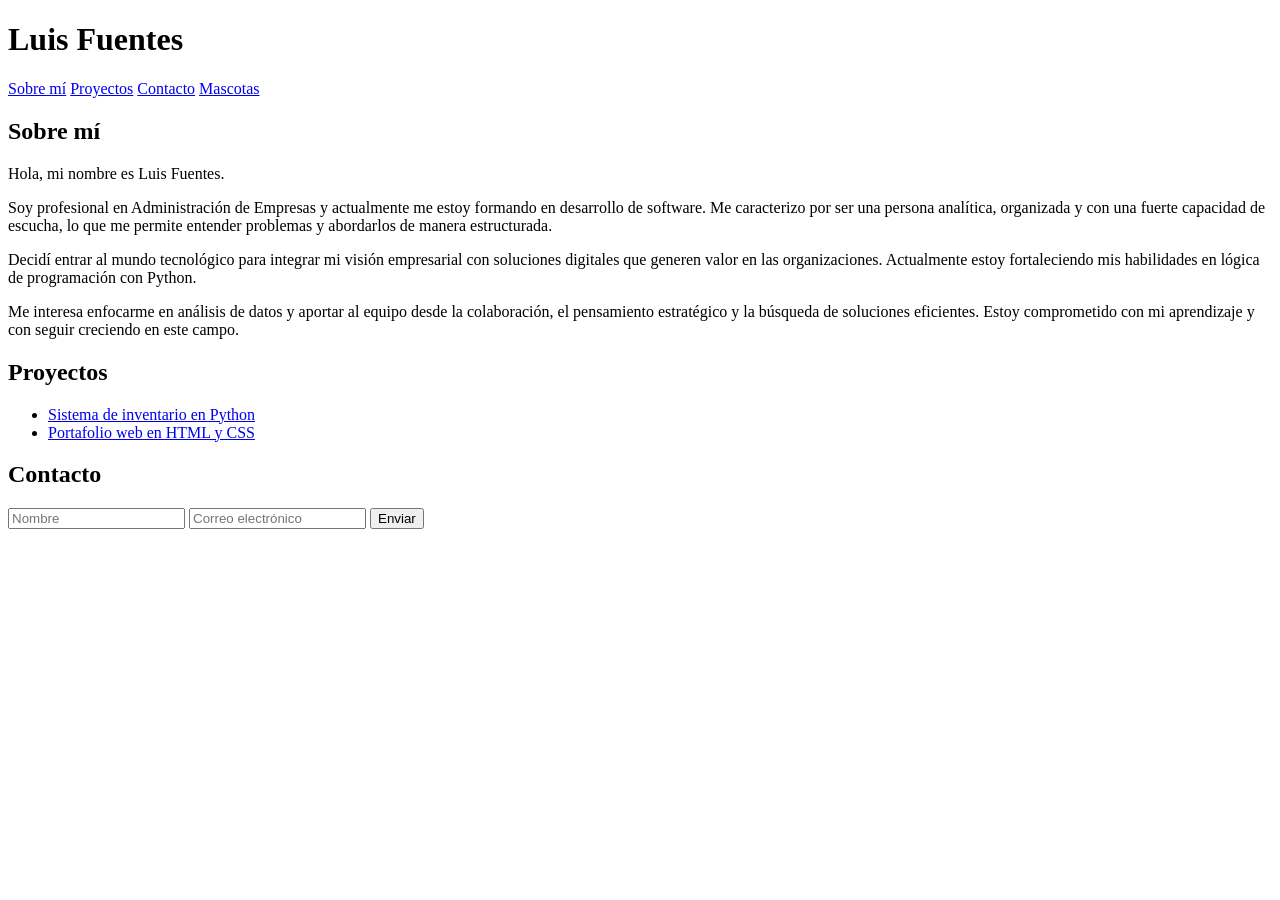
==== index.html @ 6bc3acf8 "code" ====
<!DOCTYPE html>
<html lang="es">
<head>
    <meta charset="UTF-8">
    <title>Portafolio de Luis Fuentes</title>
    <link rel="stylesheet" href="styles.css">
</head>
<body>

<header>
    <h1>Luis Fuentes</h1>
    <nav>
        <a href="#sobre-mi">Sobre mí</a>
        <a href="#proyectos">Proyectos</a>
        <a href="#contacto">Contacto</a>
        <a href="mascotas.html" target="_blank">Mascotas</a>
    </nav>
</header>

<section id="sobre-mi">
    <h2>Sobre mí</h2>
    <p>Hola, mi nombre es Luis Fuentes.</p>

    <p>
        Soy profesional en Administración de Empresas y actualmente me estoy formando en desarrollo de software. 
        Me caracterizo por ser una persona analítica, organizada y con una fuerte capacidad de escucha, lo que me 
        permite entender problemas y abordarlos de manera estructurada.
    </p>

    <p>
        Decidí entrar al mundo tecnológico para integrar mi visión empresarial con soluciones digitales que generen 
        valor en las organizaciones. Actualmente estoy fortaleciendo mis habilidades en lógica de programación con Python.
    </p>

    <p>
        Me interesa enfocarme en análisis de datos y aportar al equipo desde la colaboración, el pensamiento estratégico 
        y la búsqueda de soluciones eficientes. Estoy comprometido con mi aprendizaje y con seguir creciendo en este campo.
    </p>
</section>

<section id="proyectos">
    <h2>Proyectos</h2>
    <ul>
        <li><a href="#">Sistema de inventario en Python</a></li>
        <li><a href="#">Portafolio web en HTML y CSS</a></li>
    </ul>
</section>

<section id="contacto">
    <h2>Contacto</h2>
    <form>
        <input type="text" placeholder="Nombre" required>
        <input type="email" placeholder="Correo electrónico" required>
        <button type="submit">Enviar</button>
    </form>
</section>

</body>
</html>
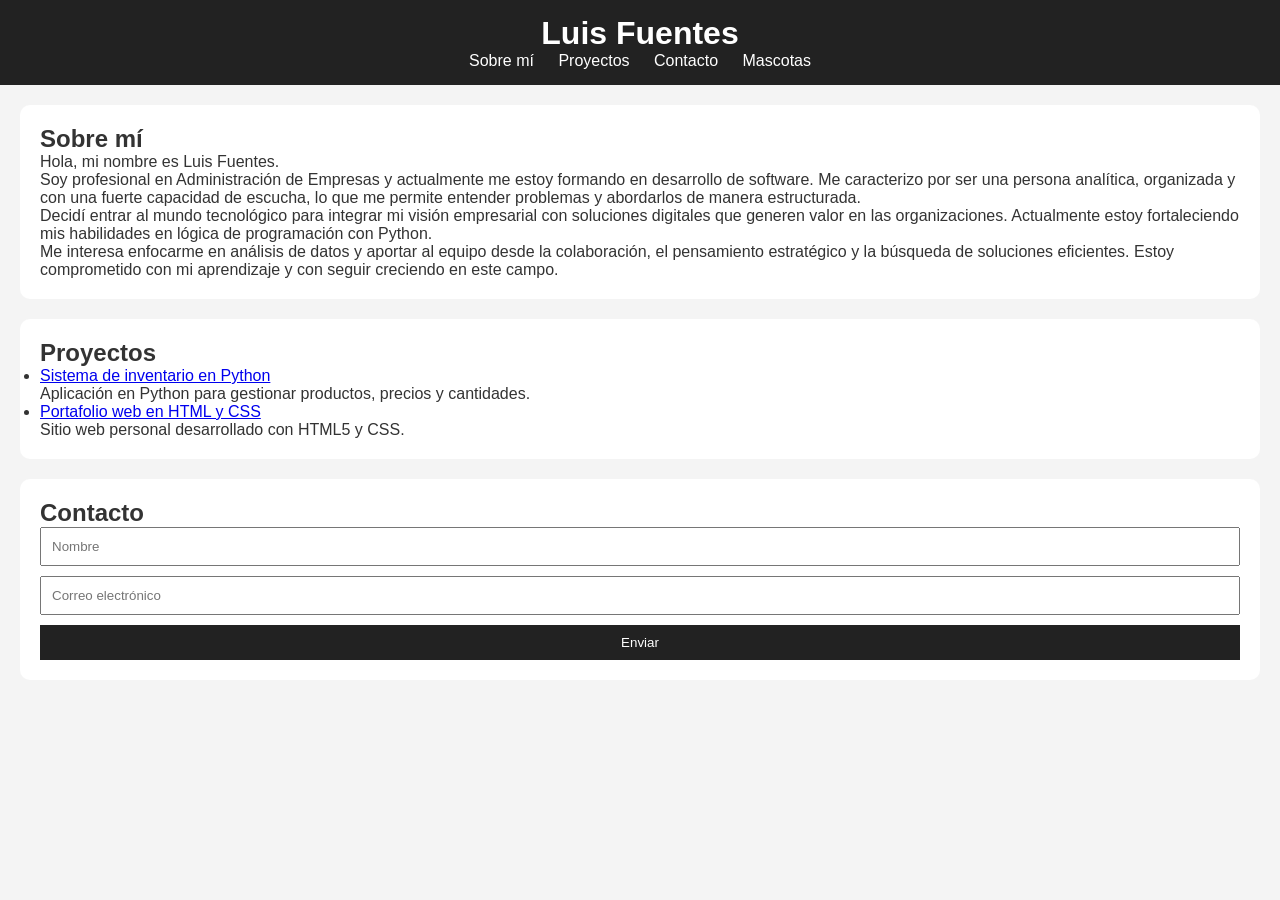
==== commit e2749372: "code" ====
--- a/index.html
+++ b/index.html
@@ -2,6 +2,7 @@
 <html lang="es">
 <head>
     <meta charset="UTF-8">
+    <meta name="viewport" content="width=device-width, initial-scale=1.0">
     <title>Portafolio de Luis Fuentes</title>
     <link rel="stylesheet" href="styles.css">
 </head>
@@ -16,6 +17,8 @@
         <a href="mascotas.html" target="_blank">Mascotas</a>
     </nav>
 </header>
+
+<main>
 
 <section id="sobre-mi">
     <h2>Sobre mí</h2>
@@ -41,8 +44,21 @@
 <section id="proyectos">
     <h2>Proyectos</h2>
     <ul>
-        <li><a href="#">Sistema de inventario en Python</a></li>
-        <li><a href="#">Portafolio web en HTML y CSS</a></li>
+
+        <li>
+            <a href="https://github.com/langel280311-byte/inventario" target="_blank">
+                Sistema de inventario en Python
+            </a>
+            <p>Aplicación en Python para gestionar productos, precios y cantidades.</p>
+        </li>
+
+        <li>
+            <a href="https://github.com/langel280311-byte/Portafolio" target="_blank">
+                Portafolio web en HTML y CSS
+            </a>
+            <p>Sitio web personal desarrollado con HTML5 y CSS.</p>
+        </li>
+
     </ul>
 </section>
 
@@ -55,5 +71,7 @@
     </form>
 </section>
 
+</main>
+
 </body>
 </html>
--- a/styles.css
+++ b/styles.css
@@ -0,0 +1,65 @@
+
+* {
+    margin: 0;
+    padding: 0;
+    box-sizing: border-box;
+}
+
+body {
+    font-family: Arial, sans-serif;
+    background-color: #f4f4f4;
+    color: #333;
+}
+
+header {
+    background-color: #222;
+    color: white;
+    padding: 15px;
+    text-align: center;
+}
+
+nav a {
+    color: white;
+    margin: 0 10px;
+    text-decoration: none;
+    text-align: justify;
+}
+
+nav a:hover {
+    color: #00bcd4;
+}
+
+section {
+    padding: 20px;
+    margin: 20px;
+    background: white;
+    border-radius: 10px;
+}
+
+img {
+    width: 300px;
+    border-radius: 10px;
+    margin-top: 10px;
+    box-shadow: 0 4px 8px rgba(0,0,0,0.2);
+}
+
+form {
+    display: flex;
+    flex-direction: column;
+    gap: 10px;
+}
+
+input, button {
+    padding: 10px;
+}
+
+button {
+    background-color: #222;
+    color: white;
+    border: none;
+    cursor: pointer;
+}
+
+button:hover {
+    background-color: #00bcd4;
+}
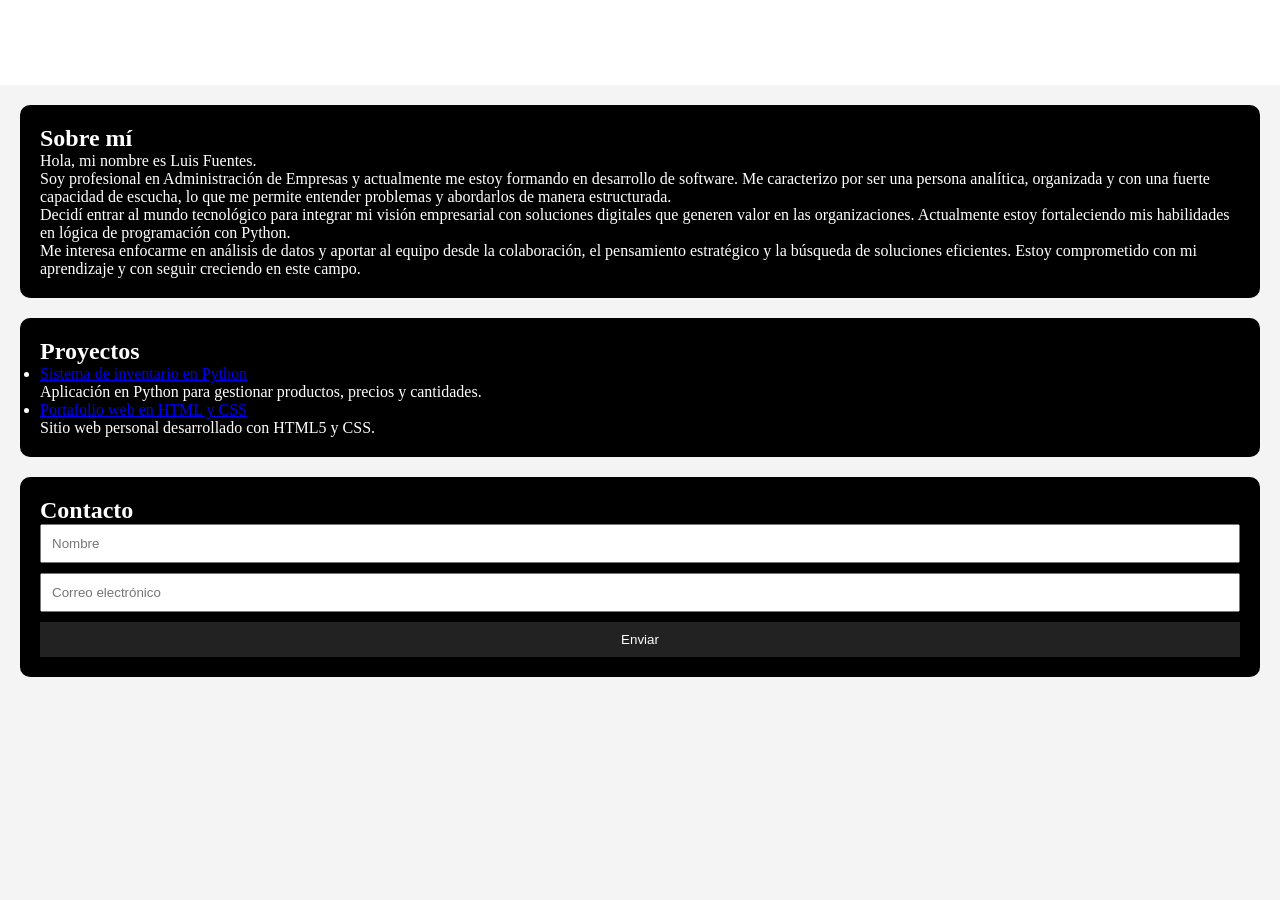
==== commit 34e659c6: "code" ====
--- a/index.html
+++ b/index.html
@@ -1,4 +1,4 @@
-<!DOCTYPE html>
+    <!DOCTYPE html>
 <html lang="es">
 <head>
     <meta charset="UTF-8">
--- a/styles.css
+++ b/styles.css
@@ -5,14 +5,12 @@
     box-sizing: border-box;
 }
 
-body {
-    font-family: Arial, sans-serif;
-    background-color: #f4f4f4;
-    color: #333;
+body{
+    background: #f4f4f4;
 }
 
 header {
-    background-color: #222;
+    background-color: #ffffff;
     color: white;
     padding: 15px;
     text-align: center;
@@ -32,15 +30,17 @@
 section {
     padding: 20px;
     margin: 20px;
-    background: white;
-    border-radius: 10px;
+    background-color: black;
+    border-radius: 10px;   
+    color:white; 
 }
 
-img {
+section img  {
     width: 300px;
     border-radius: 10px;
     margin-top: 10px;
     box-shadow: 0 4px 8px rgba(0,0,0,0.2);
+
 }
 
 form {
@@ -62,4 +62,13 @@
 
 button:hover {
     background-color: #00bcd4;
-}+}
+
+.list {
+    padding: 20px;
+    margin: 20px;
+    border-radius: 10px;
+    text-align: center;
+    background-color: #f4f4f4;
+}
+    
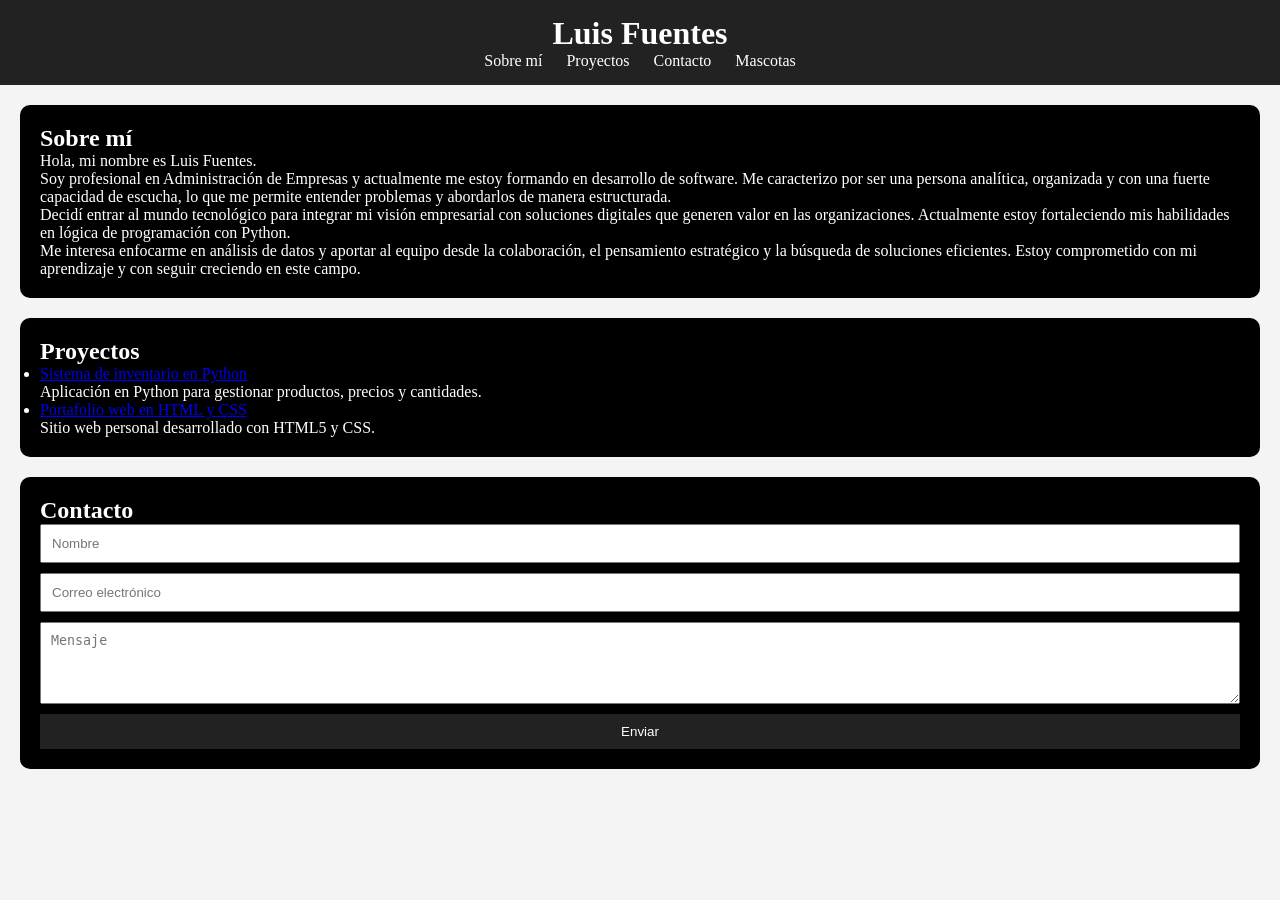
==== commit f497193f: "code" ====
--- a/index.html
+++ b/index.html
@@ -1,4 +1,4 @@
-    <!DOCTYPE html>
+  <!DOCTYPE html>
 <html lang="es">
 <head>
     <meta charset="UTF-8">
@@ -23,42 +23,26 @@
 <section id="sobre-mi">
     <h2>Sobre mí</h2>
     <p>Hola, mi nombre es Luis Fuentes.</p>
-
-    <p>
-        Soy profesional en Administración de Empresas y actualmente me estoy formando en desarrollo de software. 
-        Me caracterizo por ser una persona analítica, organizada y con una fuerte capacidad de escucha, lo que me 
-        permite entender problemas y abordarlos de manera estructurada.
-    </p>
-
-    <p>
-        Decidí entrar al mundo tecnológico para integrar mi visión empresarial con soluciones digitales que generen 
-        valor en las organizaciones. Actualmente estoy fortaleciendo mis habilidades en lógica de programación con Python.
-    </p>
-
-    <p>
-        Me interesa enfocarme en análisis de datos y aportar al equipo desde la colaboración, el pensamiento estratégico 
-        y la búsqueda de soluciones eficientes. Estoy comprometido con mi aprendizaje y con seguir creciendo en este campo.
-    </p>
+    <p>Soy profesional en Administración de Empresas y actualmente me estoy formando en desarrollo de software. Me caracterizo por ser una persona analítica, organizada y con una fuerte capacidad de escucha, lo que me permite entender problemas y abordarlos de manera estructurada.</p>
+    <p>Decidí entrar al mundo tecnológico para integrar mi visión empresarial con soluciones digitales que generen valor en las organizaciones. Actualmente estoy fortaleciendo mis habilidades en lógica de programación con Python.</p>
+    <p>Me interesa enfocarme en análisis de datos y aportar al equipo desde la colaboración, el pensamiento estratégico y la búsqueda de soluciones eficientes. Estoy comprometido con mi aprendizaje y con seguir creciendo en este campo.</p>
 </section>
 
 <section id="proyectos">
     <h2>Proyectos</h2>
     <ul>
-
         <li>
             <a href="https://github.com/langel280311-byte/inventario" target="_blank">
                 Sistema de inventario en Python
             </a>
             <p>Aplicación en Python para gestionar productos, precios y cantidades.</p>
         </li>
-
         <li>
             <a href="https://github.com/langel280311-byte/Portafolio" target="_blank">
                 Portafolio web en HTML y CSS
             </a>
             <p>Sitio web personal desarrollado con HTML5 y CSS.</p>
         </li>
-
     </ul>
 </section>
 
@@ -67,6 +51,7 @@
     <form>
         <input type="text" placeholder="Nombre" required>
         <input type="email" placeholder="Correo electrónico" required>
+        <textarea placeholder="Mensaje" rows="4" required></textarea>
         <button type="submit">Enviar</button>
     </form>
 </section>
--- a/styles.css
+++ b/styles.css
@@ -1,16 +1,16 @@
-
 * {
     margin: 0;
     padding: 0;
     box-sizing: border-box;
 }
 
-body{
+body {
     background: #f4f4f4;
+    color: #222;
 }
 
 header {
-    background-color: #ffffff;
+    background-color: #222;
     color: white;
     padding: 15px;
     text-align: center;
@@ -20,7 +20,6 @@
     color: white;
     margin: 0 10px;
     text-decoration: none;
-    text-align: justify;
 }
 
 nav a:hover {
@@ -31,16 +30,15 @@
     padding: 20px;
     margin: 20px;
     background-color: black;
-    border-radius: 10px;   
-    color:white; 
+    border-radius: 10px;
+    color: white;
 }
 
-section img  {
+section img {
     width: 300px;
     border-radius: 10px;
     margin-top: 10px;
     box-shadow: 0 4px 8px rgba(0,0,0,0.2);
-
 }
 
 form {
@@ -49,8 +47,12 @@
     gap: 10px;
 }
 
-input, button {
+input, textarea, button {
     padding: 10px;
+}
+
+textarea {
+    resize: vertical;
 }
 
 button {
@@ -65,10 +67,17 @@
 }
 
 .list {
+    display: flex;
+    flex-wrap: wrap;
+    gap: 20px;
+    justify-content: center;
     padding: 20px;
     margin: 20px;
     border-radius: 10px;
+    background-color: #f4f4f4;
+    color: #222;
+}
+
+.list article {
     text-align: center;
-    background-color: #f4f4f4;
-}
-    +}
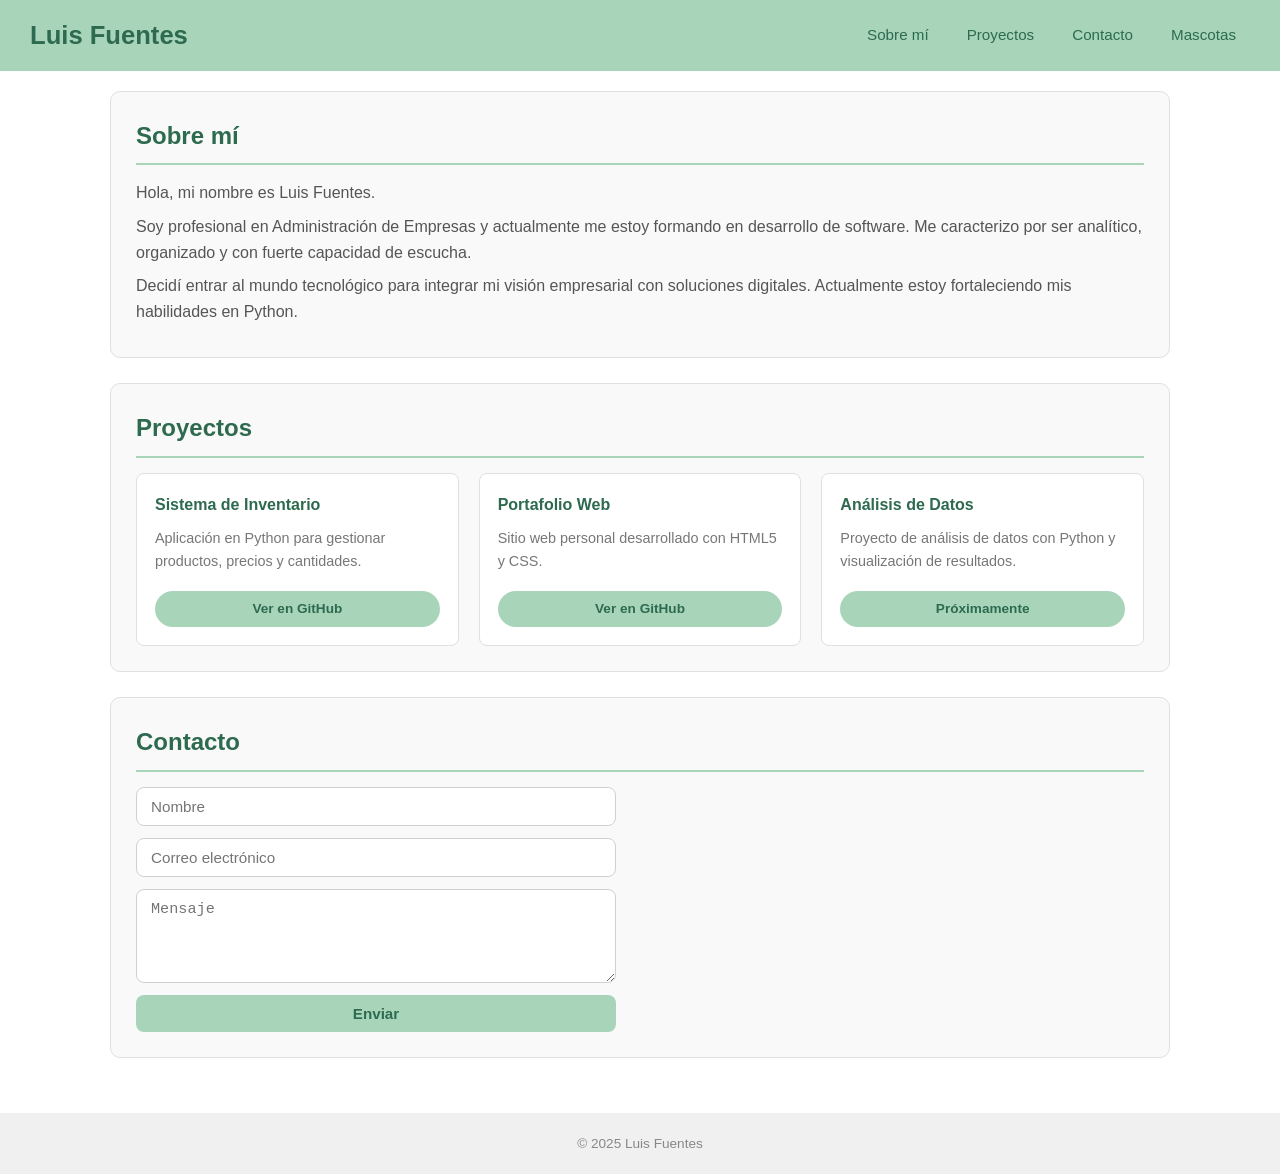
==== commit 735b9606: "semana 2" ====
--- a/index.html
+++ b/index.html
@@ -1,4 +1,4 @@
-  <!DOCTYPE html>
+ <!DOCTYPE html>
 <html lang="es">
 <head>
     <meta charset="UTF-8">
@@ -8,7 +8,8 @@
 </head>
 <body>
 
-<header>
+<!-- HEADER con Flexbox -->
+<header class="header">
     <h1>Luis Fuentes</h1>
     <nav>
         <a href="#sobre-mi">Sobre mí</a>
@@ -20,43 +21,56 @@
 
 <main>
 
-<section id="sobre-mi">
-    <h2>Sobre mí</h2>
-    <p>Hola, mi nombre es Luis Fuentes.</p>
-    <p>Soy profesional en Administración de Empresas y actualmente me estoy formando en desarrollo de software. Me caracterizo por ser una persona analítica, organizada y con una fuerte capacidad de escucha, lo que me permite entender problemas y abordarlos de manera estructurada.</p>
-    <p>Decidí entrar al mundo tecnológico para integrar mi visión empresarial con soluciones digitales que generen valor en las organizaciones. Actualmente estoy fortaleciendo mis habilidades en lógica de programación con Python.</p>
-    <p>Me interesa enfocarme en análisis de datos y aportar al equipo desde la colaboración, el pensamiento estratégico y la búsqueda de soluciones eficientes. Estoy comprometido con mi aprendizaje y con seguir creciendo en este campo.</p>
-</section>
+    <!-- SOBRE MÍ -->
+    <section id="sobre-mi" class="section">
+        <h2>Sobre mí</h2>
+        <p>Hola, mi nombre es Luis Fuentes.</p>
+        <p>Soy profesional en Administración de Empresas y actualmente me estoy formando en desarrollo de software. Me caracterizo por ser analítico, organizado y con fuerte capacidad de escucha.</p>
+        <p>Decidí entrar al mundo tecnológico para integrar mi visión empresarial con soluciones digitales. Actualmente estoy fortaleciendo mis habilidades en Python.</p>
+    </section>
 
-<section id="proyectos">
-    <h2>Proyectos</h2>
-    <ul>
-        <li>
-            <a href="https://github.com/langel280311-byte/inventario" target="_blank">
-                Sistema de inventario en Python
-            </a>
-            <p>Aplicación en Python para gestionar productos, precios y cantidades.</p>
-        </li>
-        <li>
-            <a href="https://github.com/langel280311-byte/Portafolio" target="_blank">
-                Portafolio web en HTML y CSS
-            </a>
-            <p>Sitio web personal desarrollado con HTML5 y CSS.</p>
-        </li>
-    </ul>
-</section>
+    <!-- PROYECTOS con Grid -->
+    <section id="proyectos" class="section">
+        <h2>Proyectos</h2>
+        <div class="proyectos-grid">
 
-<section id="contacto">
-    <h2>Contacto</h2>
-    <form>
-        <input type="text" placeholder="Nombre" required>
-        <input type="email" placeholder="Correo electrónico" required>
-        <textarea placeholder="Mensaje" rows="4" required></textarea>
-        <button type="submit">Enviar</button>
-    </form>
-</section>
+            <article class="card">
+                <h3>Sistema de Inventario</h3>
+                <p>Aplicación en Python para gestionar productos, precios y cantidades.</p>
+                <a href="https://github.com/langel280311-byte/inventario" target="_blank" class="btn">Ver en GitHub</a>
+            </article>
+
+            <article class="card">
+                <h3>Portafolio Web</h3>
+                <p>Sitio web personal desarrollado con HTML5 y CSS.</p>
+                <a href="https://github.com/langel280311-byte/Portafolio" target="_blank" class="btn">Ver en GitHub</a>
+            </article>
+
+            <article class="card">
+                <h3>Análisis de Datos</h3>
+                <p>Proyecto de análisis de datos con Python y visualización de resultados.</p>
+                <a href="#" class="btn">Próximamente</a>
+            </article>
+
+        </div>
+    </section>
+
+    <!-- CONTACTO -->
+    <section id="contacto" class="section">
+        <h2>Contacto</h2>
+        <form>
+            <input type="text" placeholder="Nombre" required>
+            <input type="email" placeholder="Correo electrónico" required>
+            <textarea placeholder="Mensaje" rows="4" required></textarea>
+            <button type="submit">Enviar</button>
+        </form>
+    </section>
 
 </main>
 
+<footer>
+    <p>© 2025 Luis Fuentes</p>
+</footer>
+
 </body>
 </html>
--- a/styles.css
+++ b/styles.css
@@ -1,3 +1,9 @@
+/* ============================================================
+   styles.css — Portafolio de Luis Fuentes (Semana 2)
+   Colores: verde menta en header, fondo blanco, detalles gris claro
+   ============================================================ */
+
+/* ===== RESET ===== */
 * {
     margin: 0;
     padding: 0;
@@ -5,50 +11,171 @@
 }
 
 body {
-    background: #f4f4f4;
-    color: #222;
-}
-
-header {
-    background-color: #222;
-    color: white;
-    padding: 15px;
-    text-align: center;
-}
-
-nav a {
-    color: white;
-    margin: 0 10px;
+    background-color: #ffffff;
+    color: #333;
+    font-family: 'Segoe UI', Tahoma, Geneva, Verdana, sans-serif;
+    line-height: 1.6;
+}
+
+/* ============================================================
+   TASK 2 — HEADER CON FLEXBOX
+   ============================================================ */
+
+.header {
+    background-color: #a8d5ba; /* verde menta */
+    padding: 15px 30px;
+
+    /* Flexbox: título a la izquierda, nav a la derecha */
+    display: flex;
+    justify-content: space-between;
+    align-items: center;
+    flex-wrap: wrap;
+    gap: 10px;
+}
+
+.header h1 {
+    color: #2d6a4f;
+    font-size: 1.6rem;
+}
+
+/* Nav también usa Flexbox para distribuir los enlaces */
+.header nav {
+    display: flex;
+    justify-content: center;
+    align-items: center;
+    gap: 10px;
+    flex-wrap: wrap;
+}
+
+.header nav a {
+    color: #2d6a4f;
     text-decoration: none;
-}
-
-nav a:hover {
-    color: #00bcd4;
-}
-
-section {
+    padding: 6px 14px;
+    border-radius: 20px;
+    font-size: 0.95rem;
+    transition: background-color 0.2s;
+}
+
+.header nav a:hover {
+    background-color: #d8f0e4;
+}
+
+/* ============================================================
+   SECCIONES
+   ============================================================ */
+
+main {
+    max-width: 1100px;
+    margin: 0 auto;
     padding: 20px;
-    margin: 20px;
-    background-color: black;
+}
+
+.section {
+    background-color: #f9f9f9; /* gris muy claro */
+    border: 1px solid #e0e0e0; /* borde gris claro */
     border-radius: 10px;
-    color: white;
-}
-
-section img {
-    width: 300px;
-    border-radius: 10px;
+    padding: 25px;
+    margin-bottom: 25px;
+}
+
+.section h2 {
+    font-size: 1.5rem;
+    color: #2d6a4f;
+    margin-bottom: 15px;
+    padding-bottom: 8px;
+    border-bottom: 2px solid #a8d5ba; /* línea verde menta */
+}
+
+.section p {
+    color: #555;
+    margin-bottom: 8px;
+}
+
+/* ============================================================
+   TASK 3 — PROYECTOS CON CSS GRID
+   ============================================================ */
+
+.proyectos-grid {
+    display: grid;
+    grid-template-columns: repeat(3, 1fr); /* 3 columnas iguales */
+    gap: 20px;
     margin-top: 10px;
-    box-shadow: 0 4px 8px rgba(0,0,0,0.2);
-}
-
-form {
+}
+
+/* Tarjeta de proyecto */
+.card {
+    background-color: #ffffff;
+    border: 1px solid #e0e0e0;
+    border-radius: 8px;
+    padding: 18px;
+
+    /* Flexbox interno para organizar el contenido en columna */
     display: flex;
     flex-direction: column;
     gap: 10px;
-}
-
-input, textarea, button {
-    padding: 10px;
+
+    transition: box-shadow 0.2s;
+}
+
+.card:hover {
+    box-shadow: 0 4px 12px rgba(0, 0, 0, 0.08);
+}
+
+.card h3 {
+    color: #2d6a4f;
+    font-size: 1rem;
+}
+
+.card p {
+    color: #777;
+    font-size: 0.9rem;
+    flex-grow: 1;
+}
+
+/* Botón */
+.btn {
+    display: inline-block;
+    background-color: #a8d5ba;
+    color: #2d6a4f;
+    padding: 7px 14px;
+    border-radius: 20px;
+    text-decoration: none;
+    font-size: 0.85rem;
+    font-weight: 600;
+    text-align: center;
+    transition: background-color 0.2s;
+}
+
+.btn:hover {
+    background-color: #7ec8a0;
+}
+
+/* ============================================================
+   FORMULARIO DE CONTACTO
+   ============================================================ */
+
+form {
+    display: flex;         /* Flexbox en columna */
+    flex-direction: column;
+    gap: 12px;
+    max-width: 480px;
+}
+
+input,
+textarea,
+button {
+    padding: 10px 14px;
+    border: 1px solid #d0d0d0;
+    border-radius: 8px;
+    font-size: 0.95rem;
+    color: #333;
+    background-color: #ffffff;
+}
+
+input:focus,
+textarea:focus {
+    outline: none;
+    border-color: #a8d5ba;
 }
 
 textarea {
@@ -56,28 +183,90 @@
 }
 
 button {
-    background-color: #222;
-    color: white;
+    background-color: #a8d5ba;
+    color: #2d6a4f;
+    font-weight: bold;
+    cursor: pointer;
     border: none;
-    cursor: pointer;
+    transition: background-color 0.2s;
 }
 
 button:hover {
-    background-color: #00bcd4;
-}
-
-.list {
-    display: flex;
-    flex-wrap: wrap;
+    background-color: #7ec8a0;
+}
+
+/* ============================================================
+   TASK 4 — GALERÍA DE MASCOTAS CON GRID + FLEXBOX
+   ============================================================ */
+
+.galeria-grid {
+    display: grid;
+    grid-template-columns: repeat(3, 1fr); /* 3 columnas en mosaico */
     gap: 20px;
-    justify-content: center;
+    margin-top: 10px;
+
+    /* También se aplica flex-wrap para el flujo en filas */
+}
+
+/* Tarjeta de mascota con Flexbox interno */
+.galeria-grid .card {
+    display: flex;
+    flex-direction: column;
+    gap: 8px;
+    padding: 0;
+    overflow: hidden;
+}
+
+.galeria-grid .card img {
+    width: 100%;
+    height: 180px;
+    object-fit: cover;
+    display: block;
+}
+
+.galeria-grid .card h3 {
+    padding: 0 15px;
+    color: #2d6a4f;
+}
+
+.galeria-grid .card p {
+    padding: 0 15px 15px;
+    color: #777;
+    font-size: 0.88rem;
+}
+
+/* ============================================================
+   FOOTER
+   ============================================================ */
+
+footer {
+    text-align: center;
     padding: 20px;
-    margin: 20px;
-    border-radius: 10px;
-    background-color: #f4f4f4;
-    color: #222;
-}
-
-.list article {
-    text-align: center;
+    background-color: #f0f0f0;
+    color: #888;
+    font-size: 0.85rem;
+    margin-top: 10px;
+}
+
+/* ============================================================
+   RESPONSIVIDAD
+   ============================================================ */
+
+@media (max-width: 768px) {
+    .header {
+        flex-direction: column;
+        align-items: flex-start;
+    }
+
+    .proyectos-grid,
+    .galeria-grid {
+        grid-template-columns: repeat(2, 1fr);
+    }
+}
+
+@media (max-width: 480px) {
+    .proyectos-grid,
+    .galeria-grid {
+        grid-template-columns: 1fr;
+    }
 }
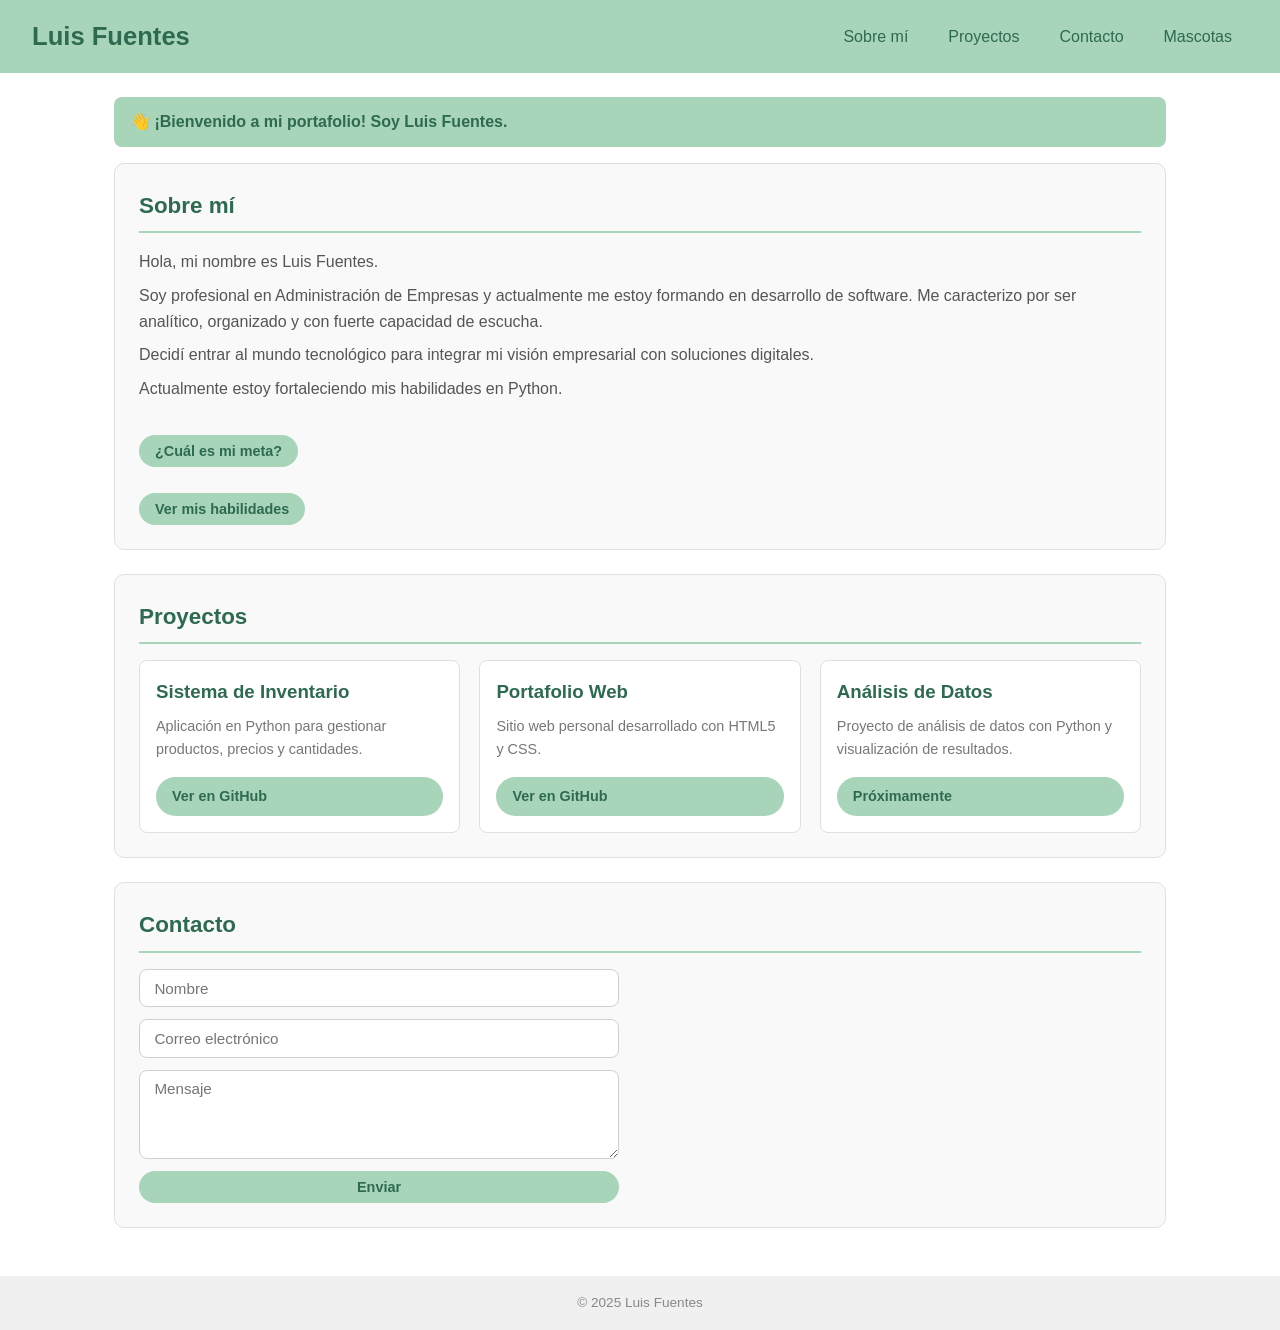
==== commit 79705807: "rev" ====
--- a/index.html
+++ b/index.html
@@ -1,4 +1,4 @@
- <!DOCTYPE html>
+<!DOCTYPE html>
 <html lang="es">
 <head>
     <meta charset="UTF-8">
@@ -8,7 +8,7 @@
 </head>
 <body>
 
-<!-- HEADER con Flexbox -->
+<!-- HEADER -->
 <header class="header">
     <h1>Luis Fuentes</h1>
     <nav>
@@ -21,37 +21,49 @@
 
 <main>
 
+    <!-- MENSAJE DE BIENVENIDA (TASK 5 — se muestra con JS al cargar) -->
+    <div id="mensaje-bienvenida"></div>
+
     <!-- SOBRE MÍ -->
     <section id="sobre-mi" class="section">
         <h2>Sobre mí</h2>
         <p>Hola, mi nombre es Luis Fuentes.</p>
         <p>Soy profesional en Administración de Empresas y actualmente me estoy formando en desarrollo de software. Me caracterizo por ser analítico, organizado y con fuerte capacidad de escucha.</p>
-        <p>Decidí entrar al mundo tecnológico para integrar mi visión empresarial con soluciones digitales. Actualmente estoy fortaleciendo mis habilidades en Python.</p>
+        <p>Decidí entrar al mundo tecnológico para integrar mi visión empresarial con soluciones digitales.</p>
+
+        <!-- Párrafo dinámico (TASK 5 — cambia texto al hacer clic) -->
+        <p id="texto-dinamico">Actualmente estoy fortaleciendo mis habilidades en Python.</p>
+        <br>
+        <button id="btn-cambiar-texto">¿Cuál es mi meta?</button>
+
+        <br><br>
+
+        <!-- Mostrar/ocultar sección (TASK 5 — toggle de contenido) -->
+        <button id="btn-toggle-info">Ver mis habilidades</button>
+        <div id="info-extra">
+            <p>🛠️ <strong>Habilidades:</strong> Python · HTML5 · CSS3 · JavaScript · Análisis de datos · Gestión empresarial</p>
+        </div>
     </section>
 
-    <!-- PROYECTOS con Grid -->
+    <!-- PROYECTOS -->
     <section id="proyectos" class="section">
         <h2>Proyectos</h2>
         <div class="proyectos-grid">
-
             <article class="card">
                 <h3>Sistema de Inventario</h3>
                 <p>Aplicación en Python para gestionar productos, precios y cantidades.</p>
                 <a href="https://github.com/langel280311-byte/inventario" target="_blank" class="btn">Ver en GitHub</a>
             </article>
-
             <article class="card">
                 <h3>Portafolio Web</h3>
                 <p>Sitio web personal desarrollado con HTML5 y CSS.</p>
                 <a href="https://github.com/langel280311-byte/Portafolio" target="_blank" class="btn">Ver en GitHub</a>
             </article>
-
             <article class="card">
                 <h3>Análisis de Datos</h3>
                 <p>Proyecto de análisis de datos con Python y visualización de resultados.</p>
                 <a href="#" class="btn">Próximamente</a>
             </article>
-
         </div>
     </section>
 
@@ -72,5 +84,6 @@
     <p>© 2025 Luis Fuentes</p>
 </footer>
 
+<script src="script.js"></script>
 </body>
 </html>
--- a/styles.css
+++ b/styles.css
@@ -1,9 +1,18 @@
 /* ============================================================
-   styles.css — Portafolio de Luis Fuentes (Semana 2)
-   Colores: verde menta en header, fondo blanco, detalles gris claro
+   styles.css — Portafolio de Luis Fuentes
    ============================================================ */
 
-/* ===== RESET ===== */
+/* ===== VARIABLES DE COLOR ===== */
+:root {
+    --verde: #2d6a4f;
+    --menta: #a8d5ba;
+    --menta-hover: #7ec8a0;
+    --gris-fondo: #f9f9f9;
+    --gris-borde: #e0e0e0;
+    --texto: #333;
+}
+
+/* ===== RESET Y BASE ===== */
 * {
     margin: 0;
     padding: 0;
@@ -11,120 +20,98 @@
 }
 
 body {
-    background-color: #ffffff;
-    color: #333;
-    font-family: 'Segoe UI', Tahoma, Geneva, Verdana, sans-serif;
+    font-family: 'Segoe UI', Verdana, sans-serif;
+    font-size: 1rem;
+    color: var(--texto);
+    background: #fff;
     line-height: 1.6;
 }
 
-/* ============================================================
-   TASK 2 — HEADER CON FLEXBOX
-   ============================================================ */
-
+img {
+    max-width: 100%;
+    height: auto;
+    display: block;
+}
+
+/* ===== HEADER ===== */
 .header {
-    background-color: #a8d5ba; /* verde menta */
-    padding: 15px 30px;
-
-    /* Flexbox: título a la izquierda, nav a la derecha */
+    background-color: var(--menta);
+    padding: 1rem 2rem;
     display: flex;
     justify-content: space-between;
     align-items: center;
     flex-wrap: wrap;
-    gap: 10px;
+    gap: 0.5rem;
 }
 
 .header h1 {
-    color: #2d6a4f;
+    color: var(--verde);
     font-size: 1.6rem;
 }
 
-/* Nav también usa Flexbox para distribuir los enlaces */
 .header nav {
     display: flex;
-    justify-content: center;
-    align-items: center;
-    gap: 10px;
     flex-wrap: wrap;
+    gap: 0.5rem;
 }
 
 .header nav a {
-    color: #2d6a4f;
+    color: var(--verde);
     text-decoration: none;
-    padding: 6px 14px;
+    padding: 0.4rem 1rem;
     border-radius: 20px;
-    font-size: 0.95rem;
-    transition: background-color 0.2s;
+    transition: background 0.2s;
 }
 
 .header nav a:hover {
-    background-color: #d8f0e4;
-}
-
-/* ============================================================
-   SECCIONES
-   ============================================================ */
-
+    background: #d8f0e4;
+}
+
+/* ===== MAIN Y SECCIONES ===== */
 main {
     max-width: 1100px;
     margin: 0 auto;
-    padding: 20px;
+    padding: 1.5rem;
 }
 
 .section {
-    background-color: #f9f9f9; /* gris muy claro */
-    border: 1px solid #e0e0e0; /* borde gris claro */
+    background: var(--gris-fondo);
+    border: 1px solid var(--gris-borde);
     border-radius: 10px;
-    padding: 25px;
-    margin-bottom: 25px;
+    padding: 1.5rem;
+    margin-bottom: 1.5rem;
 }
 
 .section h2 {
-    font-size: 1.5rem;
-    color: #2d6a4f;
-    margin-bottom: 15px;
-    padding-bottom: 8px;
-    border-bottom: 2px solid #a8d5ba; /* línea verde menta */
+    color: var(--verde);
+    font-size: 1.4rem;
+    margin-bottom: 1rem;
+    padding-bottom: 0.5rem;
+    border-bottom: 2px solid var(--menta);
 }
 
 .section p {
     color: #555;
-    margin-bottom: 8px;
-}
-
-/* ============================================================
-   TASK 3 — PROYECTOS CON CSS GRID
-   ============================================================ */
-
-.proyectos-grid {
-    display: grid;
-    grid-template-columns: repeat(3, 1fr); /* 3 columnas iguales */
-    gap: 20px;
-    margin-top: 10px;
-}
-
-/* Tarjeta de proyecto */
+    margin-bottom: 0.5rem;
+}
+
+/* ===== TARJETAS ===== */
 .card {
-    background-color: #ffffff;
-    border: 1px solid #e0e0e0;
+    background: #fff;
+    border: 1px solid var(--gris-borde);
     border-radius: 8px;
-    padding: 18px;
-
-    /* Flexbox interno para organizar el contenido en columna */
     display: flex;
     flex-direction: column;
-    gap: 10px;
-
+    gap: 0.5rem;
+    padding: 1rem;
     transition: box-shadow 0.2s;
 }
 
 .card:hover {
-    box-shadow: 0 4px 12px rgba(0, 0, 0, 0.08);
-}
-
-.card h3 {
-    color: #2d6a4f;
-    font-size: 1rem;
-}
+    box-shadow: 0 4px 12px rgba(0,0,0,0.08);
+}
+
+.card h3 { color: var(--verde); }
 
 .card p {
     color: #777;
@@ -132,87 +119,17 @@
     flex-grow: 1;
 }
 
-/* Botón */
-.btn {
-    display: inline-block;
-    background-color: #a8d5ba;
-    color: #2d6a4f;
-    padding: 7px 14px;
-    border-radius: 20px;
-    text-decoration: none;
-    font-size: 0.85rem;
-    font-weight: 600;
-    text-align: center;
-    transition: background-color 0.2s;
-}
-
-.btn:hover {
-    background-color: #7ec8a0;
-}
-
-/* ============================================================
-   FORMULARIO DE CONTACTO
-   ============================================================ */
-
-form {
-    display: flex;         /* Flexbox en columna */
-    flex-direction: column;
-    gap: 12px;
-    max-width: 480px;
-}
-
-input,
-textarea,
-button {
-    padding: 10px 14px;
-    border: 1px solid #d0d0d0;
-    border-radius: 8px;
-    font-size: 0.95rem;
-    color: #333;
-    background-color: #ffffff;
-}
-
-input:focus,
-textarea:focus {
-    outline: none;
-    border-color: #a8d5ba;
-}
-
-textarea {
-    resize: vertical;
-}
-
-button {
-    background-color: #a8d5ba;
-    color: #2d6a4f;
-    font-weight: bold;
-    cursor: pointer;
-    border: none;
-    transition: background-color 0.2s;
-}
-
-button:hover {
-    background-color: #7ec8a0;
-}
-
-/* ============================================================
-   TASK 4 — GALERÍA DE MASCOTAS CON GRID + FLEXBOX
-   ============================================================ */
-
+/* ===== GRIDS ===== */
+.proyectos-grid,
 .galeria-grid {
     display: grid;
-    grid-template-columns: repeat(3, 1fr); /* 3 columnas en mosaico */
-    gap: 20px;
-    margin-top: 10px;
-
-    /* También se aplica flex-wrap para el flujo en filas */
-}
-
-/* Tarjeta de mascota con Flexbox interno */
+    grid-template-columns: repeat(3, 1fr);
+    gap: 1.2rem;
+    margin-top: 0.5rem;
+}
+
+/* Galería: imagen al tope */
 .galeria-grid .card {
-    display: flex;
-    flex-direction: column;
-    gap: 8px;
     padding: 0;
     overflow: hidden;
 }
@@ -221,52 +138,104 @@
     width: 100%;
     height: 180px;
     object-fit: cover;
-    display: block;
-}
-
-.galeria-grid .card h3 {
-    padding: 0 15px;
-    color: #2d6a4f;
-}
-
+}
+
+.galeria-grid .card h3,
 .galeria-grid .card p {
-    padding: 0 15px 15px;
-    color: #777;
-    font-size: 0.88rem;
-}
-
-/* ============================================================
-   FOOTER
-   ============================================================ */
-
+    padding: 0 0.9rem;
+}
+
+.galeria-grid .card p { padding-bottom: 0.9rem; }
+
+/* ===== BOTONES ===== */
+.btn,
+button {
+    display: inline-block;
+    background: var(--menta);
+    color: var(--verde);
+    padding: 0.5rem 1rem;
+    border-radius: 20px;
+    border: none;
+    font-size: 0.9rem;
+    font-weight: 600;
+    text-decoration: none;
+    cursor: pointer;
+    transition: background 0.2s;
+}
+
+.btn:hover,
+button:hover {
+    background: var(--menta-hover);
+}
+
+/* ===== FORMULARIO ===== */
+form {
+    display: flex;
+    flex-direction: column;
+    gap: 0.75rem;
+    max-width: 480px;
+}
+
+input,
+textarea {
+    padding: 0.6rem 0.9rem;
+    border: 1px solid #d0d0d0;
+    border-radius: 8px;
+    font-size: 0.95rem;
+    font-family: inherit;
+    color: var(--texto);
+}
+
+input:focus,
+textarea:focus {
+    outline: none;
+    border-color: var(--menta);
+}
+
+textarea { resize: vertical; }
+
+/* ===== JS — ELEMENTOS DINÁMICOS ===== */
+#mensaje-bienvenida {
+    background: var(--menta);
+    color: var(--verde);
+    padding: 0.75rem 1rem;
+    border-radius: 8px;
+    font-weight: 600;
+    margin-bottom: 1rem;
+    display: none;
+}
+
+#info-extra {
+    margin-top: 0.75rem;
+    padding: 0.75rem;
+    background: #e8f5ee;
+    border-left: 3px solid var(--verde);
+    border-radius: 4px;
+    display: none;
+}
+
+/* ===== FOOTER ===== */
 footer {
     text-align: center;
-    padding: 20px;
-    background-color: #f0f0f0;
+    padding: 1rem;
+    background: #f0f0f0;
     color: #888;
     font-size: 0.85rem;
-    margin-top: 10px;
-}
-
-/* ============================================================
-   RESPONSIVIDAD
-   ============================================================ */
-
+}
+
+/* ===== RESPONSIVE ===== */
+
+/* Tablet */
 @media (max-width: 768px) {
-    .header {
-        flex-direction: column;
-        align-items: flex-start;
-    }
-
-    .proyectos-grid,
-    .galeria-grid {
-        grid-template-columns: repeat(2, 1fr);
-    }
-}
-
+    .header { flex-direction: column; align-items: flex-start; }
+    .proyectos-grid { grid-template-columns: repeat(2, 1fr); }
+    .galeria-grid   { grid-template-columns: repeat(3, 1fr); }
+}
+
+/* Móvil */
 @media (max-width: 480px) {
-    .proyectos-grid,
-    .galeria-grid {
-        grid-template-columns: 1fr;
-    }
+    .header nav { flex-direction: column; }
+    .proyectos-grid { grid-template-columns: 1fr; }
+    .galeria-grid   { grid-template-columns: repeat(2, 1fr); }
+    form { max-width: 100%; }
 }
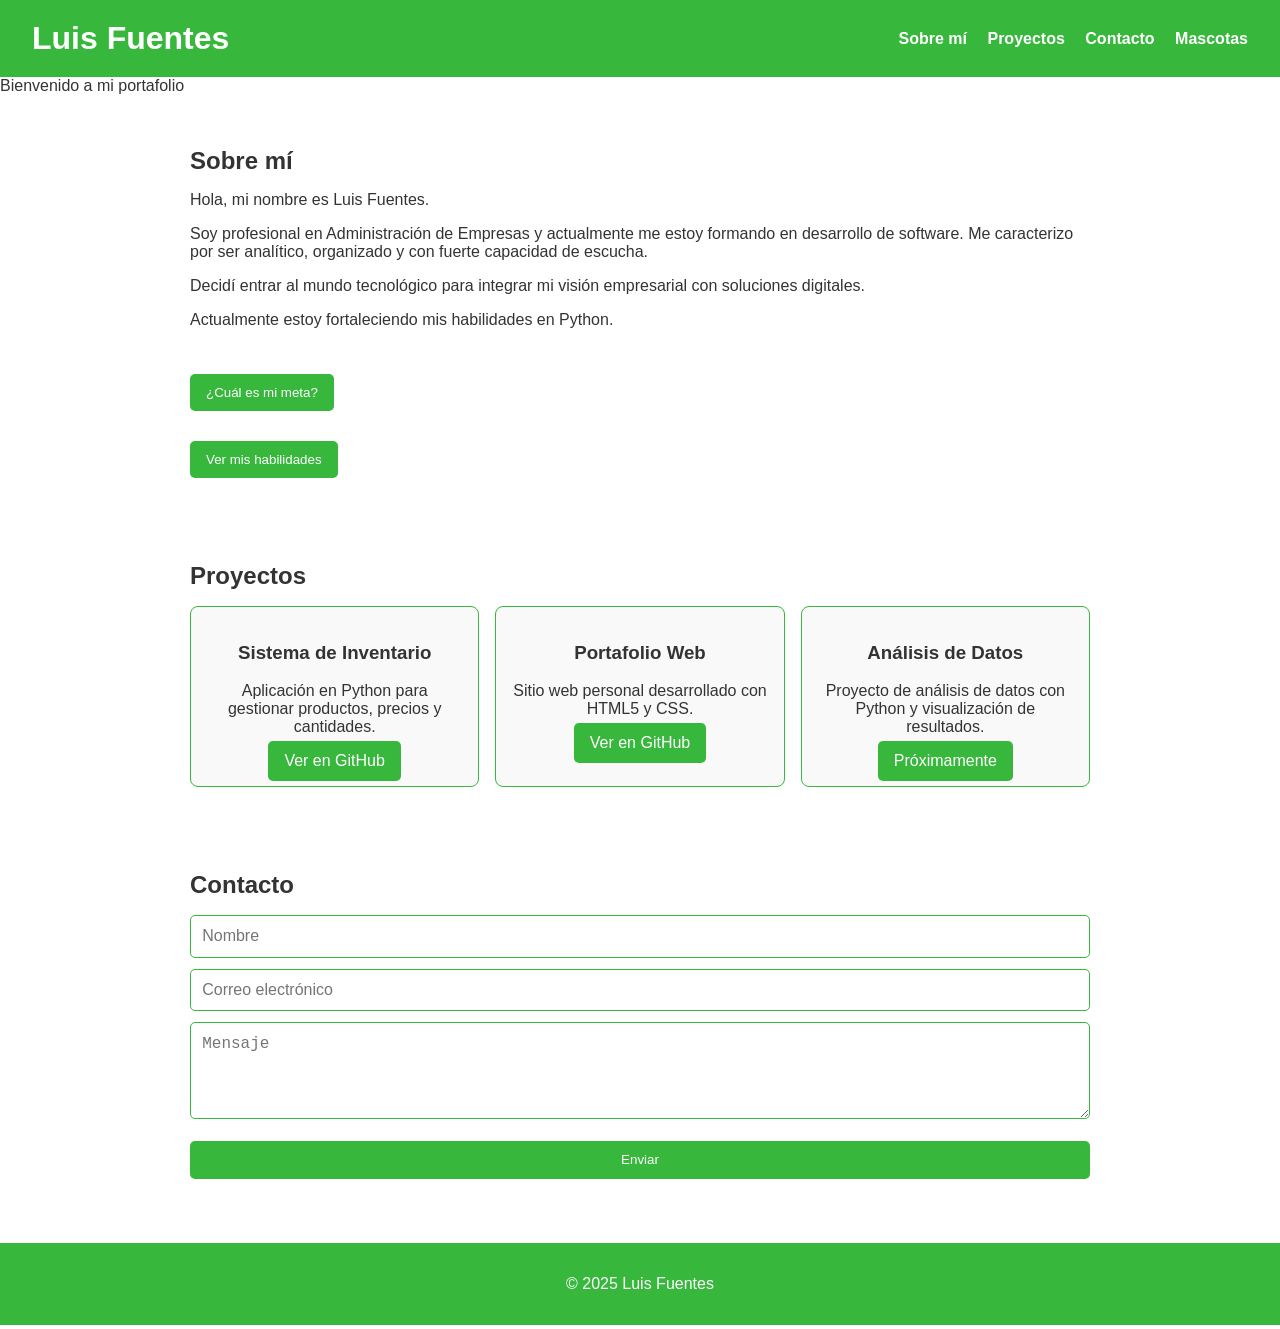
==== commit 95b22211: "codigo final" ====
--- a/index.html
+++ b/index.html
@@ -8,7 +8,6 @@
 </head>
 <body>
 
-<!-- HEADER -->
 <header class="header">
     <h1>Luis Fuentes</h1>
     <nav>
@@ -21,7 +20,6 @@
 
 <main>
 
-    <!-- MENSAJE DE BIENVENIDA (TASK 5 — se muestra con JS al cargar) -->
     <div id="mensaje-bienvenida"></div>
 
     <!-- SOBRE MÍ -->
@@ -31,21 +29,18 @@
         <p>Soy profesional en Administración de Empresas y actualmente me estoy formando en desarrollo de software. Me caracterizo por ser analítico, organizado y con fuerte capacidad de escucha.</p>
         <p>Decidí entrar al mundo tecnológico para integrar mi visión empresarial con soluciones digitales.</p>
 
-        <!-- Párrafo dinámico (TASK 5 — cambia texto al hacer clic) -->
         <p id="texto-dinamico">Actualmente estoy fortaleciendo mis habilidades en Python.</p>
         <br>
         <button id="btn-cambiar-texto">¿Cuál es mi meta?</button>
 
         <br><br>
 
-        <!-- Mostrar/ocultar sección (TASK 5 — toggle de contenido) -->
         <button id="btn-toggle-info">Ver mis habilidades</button>
         <div id="info-extra">
-            <p>🛠️ <strong>Habilidades:</strong> Python · HTML5 · CSS3 · JavaScript · Análisis de datos · Gestión empresarial</p>
+            <p> <strong>Habilidades:</strong> Python · HTML5 · CSS3 · JavaScript · Análisis de datos · Gestión empresarial</p>
         </div>
     </section>
 
-    <!-- PROYECTOS -->
     <section id="proyectos" class="section">
         <h2>Proyectos</h2>
         <div class="proyectos-grid">
@@ -67,7 +62,6 @@
         </div>
     </section>
 
-    <!-- CONTACTO -->
     <section id="contacto" class="section">
         <h2>Contacto</h2>
         <form>
--- a/styles.css
+++ b/styles.css
@@ -1,241 +1,167 @@
-/* ============================================================
-   styles.css — Portafolio de Luis Fuentes
-   ============================================================ */
-
-/* ===== VARIABLES DE COLOR ===== */
+/* VARIABLES GLOBALES */
 :root {
-    --verde: #2d6a4f;
-    --menta: #a8d5ba;
-    --menta-hover: #7ec8a0;
-    --gris-fondo: #f9f9f9;
-    --gris-borde: #e0e0e0;
-    --texto: #333;
+    --verde-principal: #37B83D;
+    --verde-hover: #2f9e34;
+    --blanco: #ffffff;
+    --gris: #333333;
+    --gris-claro: #f9f9f9;
+    --fuente: Arial, sans-serif;
 }
 
-/* ===== RESET Y BASE ===== */
-* {
+/* ESTILOS GENERALES */
+body {
+    font-family: var(--fuente);
     margin: 0;
-    padding: 0;
-    box-sizing: border-box;
+    background-color: var(--blanco);
+    color: var(--gris);
+    font-size: 1rem;
 }
 
-body {
-    font-family: 'Segoe UI', Verdana, sans-serif;
-    font-size: 1rem;
-    color: var(--texto);
-    background: #fff;
-    line-height: 1.6;
-}
-
-img {
-    max-width: 100%;
-    height: auto;
-    display: block;
-}
-
-/* ===== HEADER ===== */
+/* HEADER */
 .header {
-    background-color: var(--menta);
-    padding: 1rem 2rem;
+    background-color: var(--verde-principal);
+    color: var(--blanco);
     display: flex;
     justify-content: space-between;
     align-items: center;
-    flex-wrap: wrap;
-    gap: 0.5rem;
+    padding: 1.25rem 2rem;
 }
 
 .header h1 {
-    color: var(--verde);
-    font-size: 1.6rem;
-}
-
-.header nav {
-    display: flex;
-    flex-wrap: wrap;
-    gap: 0.5rem;
+    margin: 0;
+    font-size: 2rem;
 }
 
 .header nav a {
-    color: var(--verde);
+    color: var(--blanco);
     text-decoration: none;
-    padding: 0.4rem 1rem;
-    border-radius: 20px;
-    transition: background 0.2s;
+    margin-left: 1rem;
+    font-weight: bold;
+    font-size: 1rem;
 }
 
 .header nav a:hover {
-    background: #d8f0e4;
+    text-decoration: underline;
 }
 
-/* ===== MAIN Y SECCIONES ===== */
-main {
-    max-width: 1100px;
-    margin: 0 auto;
-    padding: 1.5rem;
-}
-
+/* SECCIONES */
 .section {
-    background: var(--gris-fondo);
-    border: 1px solid var(--gris-borde);
-    border-radius: 10px;
-    padding: 1.5rem;
-    margin-bottom: 1.5rem;
+    padding: 2rem;
+    max-width: 900px;
+    margin: auto;
 }
 
 .section h2 {
-    color: var(--verde);
-    font-size: 1.4rem;
+    font-size: 1.5rem;
     margin-bottom: 1rem;
-    padding-bottom: 0.5rem;
-    border-bottom: 2px solid var(--menta);
 }
 
-.section p {
-    color: #555;
-    margin-bottom: 0.5rem;
-}
-
-/* ===== TARJETAS ===== */
-.card {
-    background: #fff;
-    border: 1px solid var(--gris-borde);
-    border-radius: 8px;
-    display: flex;
-    flex-direction: column;
-    gap: 0.5rem;
-    padding: 1rem;
-    transition: box-shadow 0.2s;
-}
-
-.card:hover {
-    box-shadow: 0 4px 12px rgba(0,0,0,0.08);
-}
-
-.card h3 { color: var(--verde); }
-
-.card p {
-    color: #777;
-    font-size: 0.9rem;
-    flex-grow: 1;
-}
-
-/* ===== GRIDS ===== */
+/* GRID PROYECTOS Y GALERÍA */
 .proyectos-grid,
 .galeria-grid {
     display: grid;
     grid-template-columns: repeat(3, 1fr);
-    gap: 1.2rem;
-    margin-top: 0.5rem;
+    gap: 1rem;
 }
 
-/* Galería: imagen al tope */
-.galeria-grid .card {
-    padding: 0;
-    overflow: hidden;
+/* TARJETAS */
+.card {
+    background-color: var(--gris-claro);
+    border: 1px solid var(--verde-principal);
+    border-radius: 8px;
+    padding: 1rem;
+    text-align: center;
 }
 
-.galeria-grid .card img {
-    width: 100%;
-    height: 180px;
-    object-fit: cover;
+.card img {
+    max-width: 100%;
+    height: auto;
+    border-radius: 8px;
 }
 
-.galeria-grid .card h3,
-.galeria-grid .card p {
-    padding: 0 0.9rem;
+/* BOTONES */
+button,
+.btn {
+    background-color: var(--verde-principal);
+    color: var(--blanco);
+    border: none;
+    padding: 0.7rem 1rem;
+    margin-top: 0.7rem;
+    border-radius: 5px;
+    text-decoration: none;
+    cursor: pointer;
 }
 
-.galeria-grid .card p { padding-bottom: 0.9rem; }
-
-/* ===== BOTONES ===== */
-.btn,
-button {
-    display: inline-block;
-    background: var(--menta);
-    color: var(--verde);
-    padding: 0.5rem 1rem;
-    border-radius: 20px;
-    border: none;
-    font-size: 0.9rem;
-    font-weight: 600;
-    text-decoration: none;
-    cursor: pointer;
-    transition: background 0.2s;
+button:hover,
+.btn:hover {
+    background-color: var(--verde-hover);
 }
 
-.btn:hover,
-button:hover {
-    background: var(--menta-hover);
-}
-
-/* ===== FORMULARIO ===== */
+/* FORMULARIO */
 form {
     display: flex;
     flex-direction: column;
-    gap: 0.75rem;
-    max-width: 480px;
 }
 
-input,
-textarea {
-    padding: 0.6rem 0.9rem;
-    border: 1px solid #d0d0d0;
-    border-radius: 8px;
-    font-size: 0.95rem;
-    font-family: inherit;
-    color: var(--texto);
+form input,
+form textarea {
+    margin-bottom: 0.7rem;
+    padding: 0.7rem;
+    border: 1px solid var(--verde-principal);
+    border-radius: 5px;
+    font-size: 1rem;
 }
 
-input:focus,
-textarea:focus {
-    outline: none;
-    border-color: var(--menta);
+/* INFO EXTRA */
+#info-extra {
+    display: none;
+    margin-top: 0.7rem;
+    padding: 0.7rem;
+    background-color: #eefbee;
+    border-radius: 5px;
 }
 
-textarea { resize: vertical; }
-
-/* ===== JS — ELEMENTOS DINÁMICOS ===== */
-#mensaje-bienvenida {
-    background: var(--menta);
-    color: var(--verde);
-    padding: 0.75rem 1rem;
-    border-radius: 8px;
-    font-weight: 600;
-    margin-bottom: 1rem;
-    display: none;
+/* FOOTER */
+footer {
+    background-color: var(--verde-principal);
+    color: var(--blanco);
+    text-align: center;
+    padding: 1rem;
+    margin-top: 2rem;
 }
 
-#info-extra {
-    margin-top: 0.75rem;
-    padding: 0.75rem;
-    background: #e8f5ee;
-    border-left: 3px solid var(--verde);
-    border-radius: 4px;
-    display: none;
+/* TABLETS */
+@media (max-width: 1024px) {
+    .proyectos-grid {
+        grid-template-columns: repeat(2, 1fr);
+    }
+
+    .galeria-grid {
+        grid-template-columns: repeat(3, 1fr);
+    }
 }
 
-/* ===== FOOTER ===== */
-footer {
-    text-align: center;
-    padding: 1rem;
-    background: #f0f0f0;
-    color: #888;
-    font-size: 0.85rem;
-}
+/* MÓVILES */
+@media (max-width: 768px) {
+    .header {
+        flex-direction: column;
+        text-align: center;
+    }
 
-/* ===== RESPONSIVE ===== */
+    .header nav {
+        margin-top: 1rem;
+    }
 
-/* Tablet */
-@media (max-width: 768px) {
-    .header { flex-direction: column; align-items: flex-start; }
-    .proyectos-grid { grid-template-columns: repeat(2, 1fr); }
-    .galeria-grid   { grid-template-columns: repeat(3, 1fr); }
-}
+    .header nav a {
+        display: block;
+        margin: 0.5rem 0;
+    }
 
-/* Móvil */
-@media (max-width: 480px) {
-    .header nav { flex-direction: column; }
-    .proyectos-grid { grid-template-columns: 1fr; }
-    .galeria-grid   { grid-template-columns: repeat(2, 1fr); }
-    form { max-width: 100%; }
+    .proyectos-grid {
+        grid-template-columns: 1fr;
+    }
+
+    .galeria-grid {
+        grid-template-columns: repeat(2, 1fr);
+    }
 }
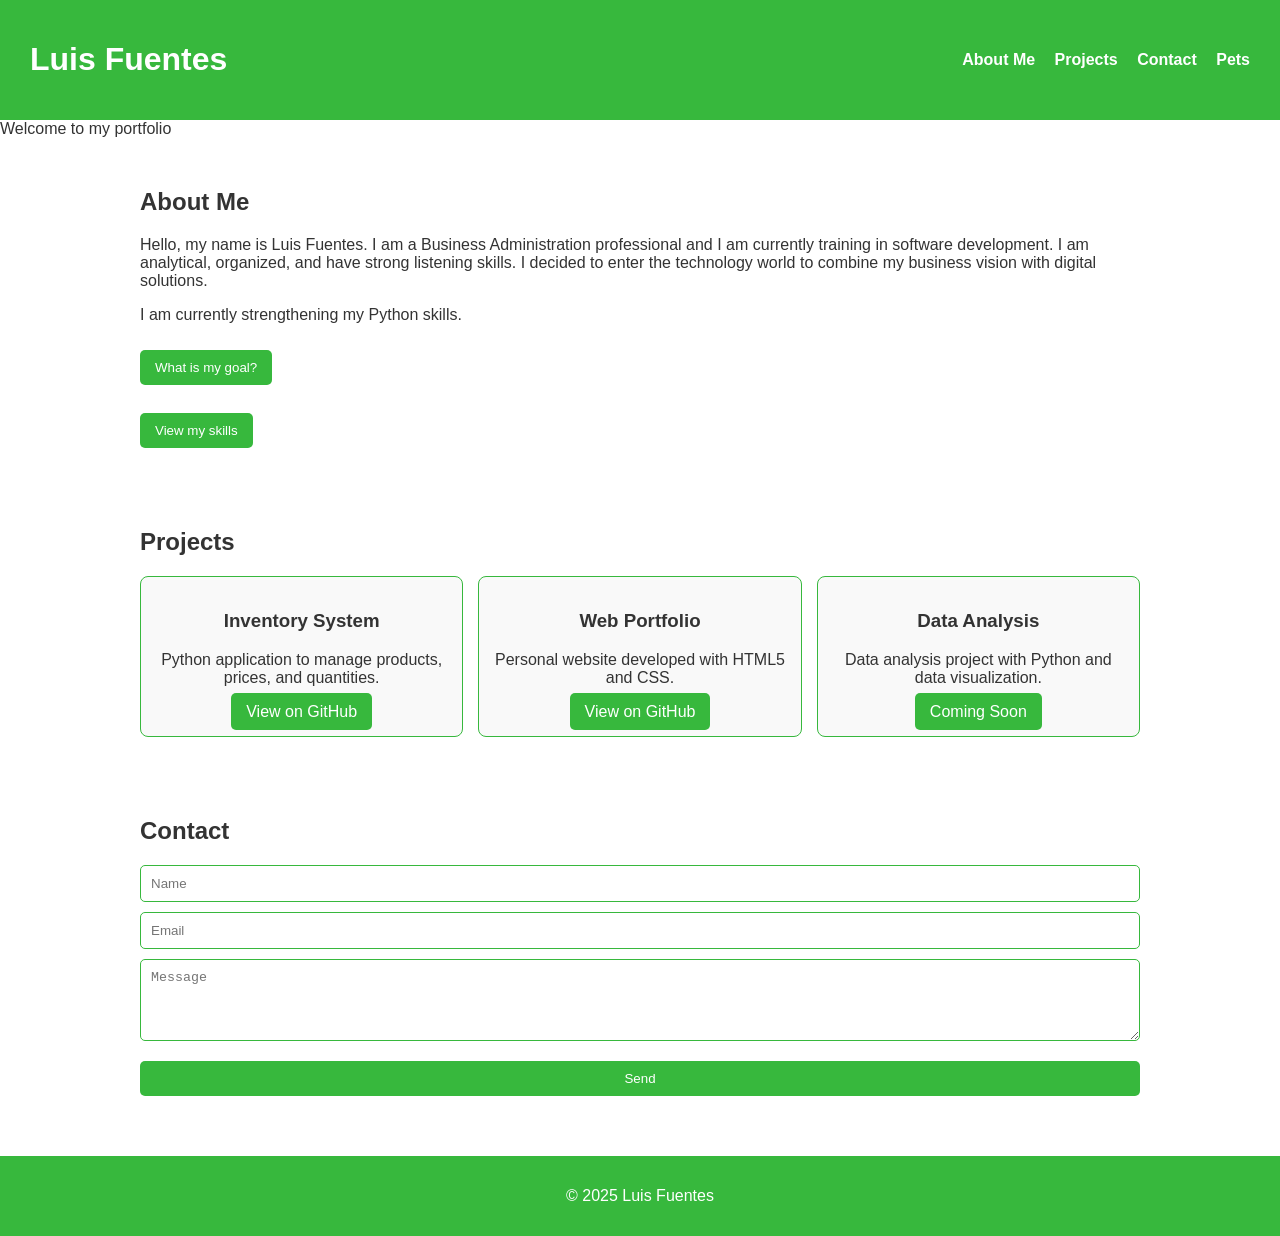
==== commit 525247ef: "finish" ====
--- a/index.html
+++ b/index.html
@@ -1,81 +1,81 @@
 <!DOCTYPE html>
-<html lang="es">
+<html lang="en">
 <head>
-    <meta charset="UTF-8">
-    <meta name="viewport" content="width=device-width, initial-scale=1.0">
-    <title>Portafolio de Luis Fuentes</title>
-    <link rel="stylesheet" href="styles.css">
+  <meta charset="UTF-8">
+  <meta name="viewport" content="width=device-width, initial-scale=1.0">
+  <title>Luis Fuentes Portfolio</title>
+  <link rel="stylesheet" href="styles.css">
 </head>
 <body>
 
 <header class="header">
-    <h1>Luis Fuentes</h1>
-    <nav>
-        <a href="#sobre-mi">Sobre mí</a>
-        <a href="#proyectos">Proyectos</a>
-        <a href="#contacto">Contacto</a>
-        <a href="mascotas.html" target="_blank">Mascotas</a>
-    </nav>
+  <h1>Luis Fuentes</h1>
+  <nav>
+    <a href="#about-me">About Me</a>
+    <a href="#projects">Projects</a>
+    <a href="#contact">Contact</a>
+    <a href="pets.html" target="_blank">Pets</a>
+  </nav>
 </header>
 
 <main>
+  <div id="welcome-message"></div>
 
-    <div id="mensaje-bienvenida"></div>
+  <section id="about-me" class="section">
+    <h2>About Me</h2>
+    <p>
+      Hello, my name is Luis Fuentes. I am a Business Administration professional and I am currently training in software development.
+      I am analytical, organized, and have strong listening skills. I decided to enter the technology world to combine my business vision with digital solutions.
+    </p>
 
-    <!-- SOBRE MÍ -->
-    <section id="sobre-mi" class="section">
-        <h2>Sobre mí</h2>
-        <p>Hola, mi nombre es Luis Fuentes.</p>
-        <p>Soy profesional en Administración de Empresas y actualmente me estoy formando en desarrollo de software. Me caracterizo por ser analítico, organizado y con fuerte capacidad de escucha.</p>
-        <p>Decidí entrar al mundo tecnológico para integrar mi visión empresarial con soluciones digitales.</p>
+    <p id="dynamic-text">I am currently strengthening my Python skills.</p>
 
-        <p id="texto-dinamico">Actualmente estoy fortaleciendo mis habilidades en Python.</p>
-        <br>
-        <button id="btn-cambiar-texto">¿Cuál es mi meta?</button>
+    <button id="btn-change-text">What is my goal?</button>
 
-        <br><br>
+    <br><br>
 
-        <button id="btn-toggle-info">Ver mis habilidades</button>
-        <div id="info-extra">
-            <p> <strong>Habilidades:</strong> Python · HTML5 · CSS3 · JavaScript · Análisis de datos · Gestión empresarial</p>
-        </div>
-    </section>
+    <button id="btn-toggle-info">View my skills</button>
+    <div id="extra-info">
+      <p><strong>Skills:</strong> Python · HTML5 · CSS3 · JavaScript · Data Analysis · Business Management</p>
+    </div>
+  </section>
 
-    <section id="proyectos" class="section">
-        <h2>Proyectos</h2>
-        <div class="proyectos-grid">
-            <article class="card">
-                <h3>Sistema de Inventario</h3>
-                <p>Aplicación en Python para gestionar productos, precios y cantidades.</p>
-                <a href="https://github.com/langel280311-byte/inventario" target="_blank" class="btn">Ver en GitHub</a>
-            </article>
-            <article class="card">
-                <h3>Portafolio Web</h3>
-                <p>Sitio web personal desarrollado con HTML5 y CSS.</p>
-                <a href="https://github.com/langel280311-byte/Portafolio" target="_blank" class="btn">Ver en GitHub</a>
-            </article>
-            <article class="card">
-                <h3>Análisis de Datos</h3>
-                <p>Proyecto de análisis de datos con Python y visualización de resultados.</p>
-                <a href="#" class="btn">Próximamente</a>
-            </article>
-        </div>
-    </section>
+  <section id="projects" class="section">
+    <h2>Projects</h2>
+    <div class="projects-grid">
+      <article class="card">
+        <h3>Inventory System</h3>
+        <p>Python application to manage products, prices, and quantities.</p>
+        <a href="https://github.com/langel280311-byte/inventario" target="_blank" class="btn">View on GitHub</a>
+      </article>
 
-    <section id="contacto" class="section">
-        <h2>Contacto</h2>
-        <form>
-            <input type="text" placeholder="Nombre" required>
-            <input type="email" placeholder="Correo electrónico" required>
-            <textarea placeholder="Mensaje" rows="4" required></textarea>
-            <button type="submit">Enviar</button>
-        </form>
-    </section>
+      <article class="card">
+        <h3>Web Portfolio</h3>
+        <p>Personal website developed with HTML5 and CSS.</p>
+        <a href="https://github.com/langel280311-byte/Portafolio" target="_blank" class="btn">View on GitHub</a>
+      </article>
 
+      <article class="card">
+        <h3>Data Analysis</h3>
+        <p>Data analysis project with Python and data visualization.</p>
+        <a href="#" class="btn">Coming Soon</a>
+      </article>
+    </div>
+  </section>
+
+  <section id="contact" class="section">
+    <h2>Contact</h2>
+    <form>
+      <input type="text" placeholder="Name" required>
+      <input type="email" placeholder="Email" required>
+      <textarea placeholder="Message" rows="4" required></textarea>
+      <button type="submit">Send</button>
+    </form>
+  </section>
 </main>
 
 <footer>
-    <p>© 2025 Luis Fuentes</p>
+  <p>© 2025 Luis Fuentes</p>
 </footer>
 
 <script src="script.js"></script>
--- a/styles.css
+++ b/styles.css
@@ -1,167 +1 @@
-/* VARIABLES GLOBALES */
-:root {
-    --verde-principal: #37B83D;
-    --verde-hover: #2f9e34;
-    --blanco: #ffffff;
-    --gris: #333333;
-    --gris-claro: #f9f9f9;
-    --fuente: Arial, sans-serif;
-}
-
-/* ESTILOS GENERALES */
-body {
-    font-family: var(--fuente);
-    margin: 0;
-    background-color: var(--blanco);
-    color: var(--gris);
-    font-size: 1rem;
-}
-
-/* HEADER */
-.header {
-    background-color: var(--verde-principal);
-    color: var(--blanco);
-    display: flex;
-    justify-content: space-between;
-    align-items: center;
-    padding: 1.25rem 2rem;
-}
-
-.header h1 {
-    margin: 0;
-    font-size: 2rem;
-}
-
-.header nav a {
-    color: var(--blanco);
-    text-decoration: none;
-    margin-left: 1rem;
-    font-weight: bold;
-    font-size: 1rem;
-}
-
-.header nav a:hover {
-    text-decoration: underline;
-}
-
-/* SECCIONES */
-.section {
-    padding: 2rem;
-    max-width: 900px;
-    margin: auto;
-}
-
-.section h2 {
-    font-size: 1.5rem;
-    margin-bottom: 1rem;
-}
-
-/* GRID PROYECTOS Y GALERÍA */
-.proyectos-grid,
-.galeria-grid {
-    display: grid;
-    grid-template-columns: repeat(3, 1fr);
-    gap: 1rem;
-}
-
-/* TARJETAS */
-.card {
-    background-color: var(--gris-claro);
-    border: 1px solid var(--verde-principal);
-    border-radius: 8px;
-    padding: 1rem;
-    text-align: center;
-}
-
-.card img {
-    max-width: 100%;
-    height: auto;
-    border-radius: 8px;
-}
-
-/* BOTONES */
-button,
-.btn {
-    background-color: var(--verde-principal);
-    color: var(--blanco);
-    border: none;
-    padding: 0.7rem 1rem;
-    margin-top: 0.7rem;
-    border-radius: 5px;
-    text-decoration: none;
-    cursor: pointer;
-}
-
-button:hover,
-.btn:hover {
-    background-color: var(--verde-hover);
-}
-
-/* FORMULARIO */
-form {
-    display: flex;
-    flex-direction: column;
-}
-
-form input,
-form textarea {
-    margin-bottom: 0.7rem;
-    padding: 0.7rem;
-    border: 1px solid var(--verde-principal);
-    border-radius: 5px;
-    font-size: 1rem;
-}
-
-/* INFO EXTRA */
-#info-extra {
-    display: none;
-    margin-top: 0.7rem;
-    padding: 0.7rem;
-    background-color: #eefbee;
-    border-radius: 5px;
-}
-
-/* FOOTER */
-footer {
-    background-color: var(--verde-principal);
-    color: var(--blanco);
-    text-align: center;
-    padding: 1rem;
-    margin-top: 2rem;
-}
-
-/* TABLETS */
-@media (max-width: 1024px) {
-    .proyectos-grid {
-        grid-template-columns: repeat(2, 1fr);
-    }
-
-    .galeria-grid {
-        grid-template-columns: repeat(3, 1fr);
-    }
-}
-
-/* MÓVILES */
-@media (max-width: 768px) {
-    .header {
-        flex-direction: column;
-        text-align: center;
-    }
-
-    .header nav {
-        margin-top: 1rem;
-    }
-
-    .header nav a {
-        display: block;
-        margin: 0.5rem 0;
-    }
-
-    .proyectos-grid {
-        grid-template-columns: 1fr;
-    }
-
-    .galeria-grid {
-        grid-template-columns: repeat(2, 1fr);
-    }
-}+:root{--main-green:#37B83D;--hover-green:#2f9e34;--white:#ffffff;--dark-gray:#333333;--light-gray:#f9f9f9;--font-main:Arial, sans-serif}body{font-family:var(--font-main);margin:0;background-color:var(--white);color:var(--dark-gray)}.header{background-color:var(--main-green);color:var(--white);display:flex;justify-content:space-between;align-items:center;padding:20px 30px}.header nav a{color:var(--white);text-decoration:none;margin-left:15px;font-weight:700}.section{padding:30px;max-width:1000px;margin:auto}.projects-grid,.gallery-grid{display:grid;grid-template-columns:repeat(3,1fr);gap:15px}.card{background:var(--light-gray);border:1px solid var(--main-green);border-radius:8px;padding:15px;text-align:center}.card img{width:100%;border-radius:8px}button,.btn{background-color:var(--main-green);color:var(--white);border:none;padding:10px 15px;margin-top:10px;border-radius:5px;text-decoration:none;cursor:pointer}button:hover,.btn:hover{background-color:var(--hover-green)}form{display:flex;flex-direction:column}form input,form textarea{margin-bottom:10px;padding:10px;border:1px solid var(--main-green);border-radius:5px}#extra-info{display:none;margin-top:10px;padding:10px;background:#eefbee;border-radius:5px}footer{background-color:var(--main-green);color:var(--white);text-align:center;padding:15px;margin-top:30px}@media (max-width:768px){.header{flex-direction:column;text-align:center}.header nav a{display:block;margin:8px 0}.projects-grid,.gallery-grid{grid-template-columns:1fr}}
